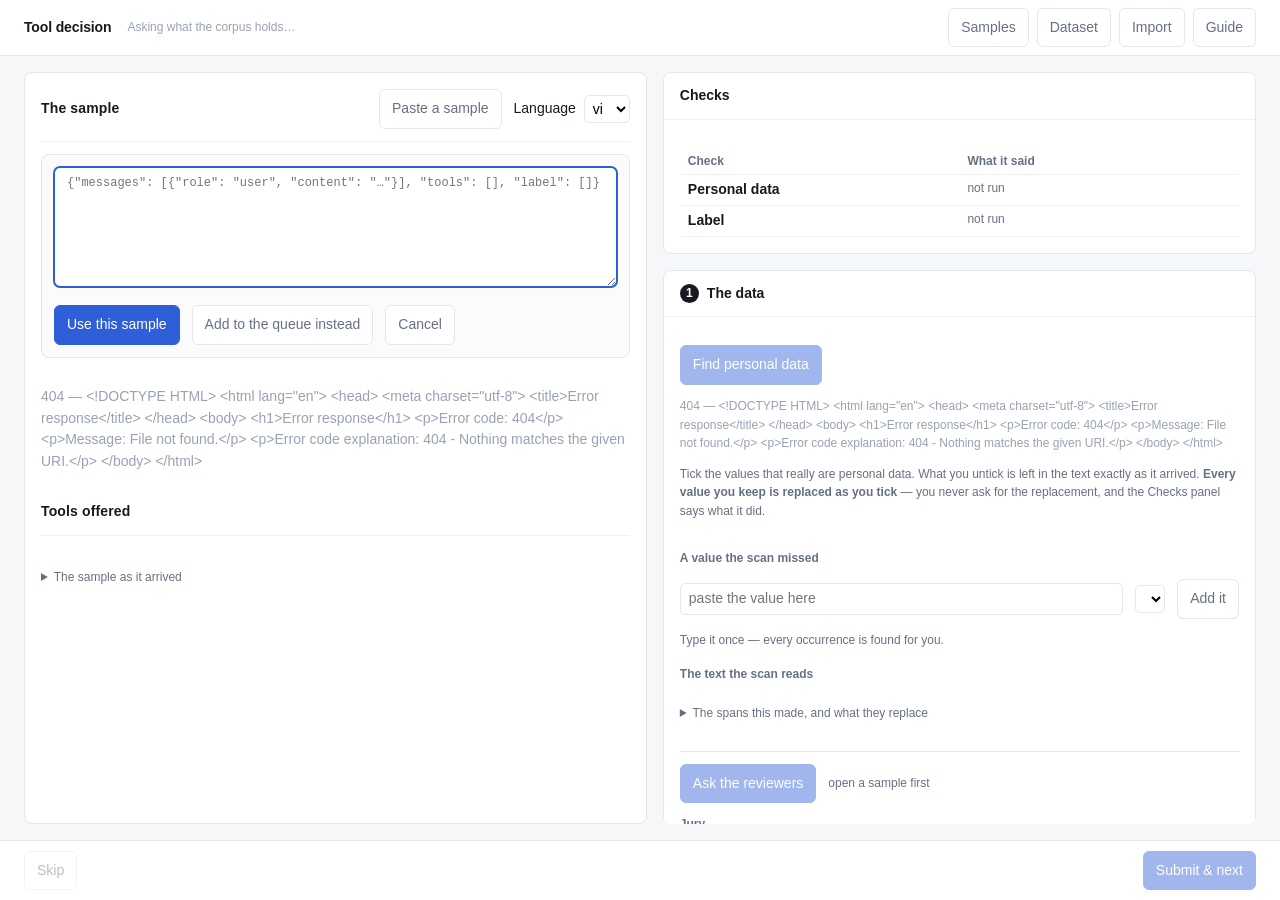
==== src/dataforce/ui/index.html @ 8eaa5ef0 "feat(ui): the record is confirmed as a table, not as a payload What will be written was a `<pre>` of" ====
<!doctype html>
<meta charset="utf-8">
<meta name="viewport" content="width=device-width, initial-scale=1, viewport-fit=cover">
<title>Tool decision · labelling</title>
<link rel="stylesheet" href="style.css">

<!-- The screen is three fixed things and two scrolling ones: the strip and the action bar never
     move, and the two panes scroll on their own. Whatever the sample's length, submit is in the
     same place — a reviewer doing this four hundred times reaches for it without looking. -->
<header class="top">
  <div class="brand">Tool decision</div>
  <!-- Which database a record lands in. Read-only, and never the DSN: a connection string carries
       a password, and this answers *am I writing where I think I am* without one. -->
  <span class="store" id="store"></span>
  <div class="strip" id="strip"></div>
  <div class="topacts">
    <button id="open-list" class="quiet">Samples</button>
    <button id="open-dataset" class="quiet">Dataset</button>
    <button id="open-import" class="quiet">Import</button>
    <button id="open-guide" class="quiet">Guide</button>
  </div>
</header>

<main class="work">

  <!-- The left pane is never replaced. Every decision on the right is a judgement about what is
       in it, and a page that hides the conversation while asking whether its label is right is
       asking the reviewer to answer from memory. -->
  <section class="pane" id="pane-sample">
    <div class="panehead">
      <h2>The sample</h2>
      <span class="name" id="sample-name"></span>
      <button id="paste-open" class="quiet">Paste a sample</button>
      <label class="inline">Language
        <select id="language"><option value="vi">vi</option><option value="en">en</option></select>
      </label>
    </div>

    <!-- In this pane and not behind a button somewhere else: this is the thing called *the
         sample*, so it is where a person looks to put one in. Opens by itself when the queue has
         nothing waiting, because an empty screen that only says so is a dead end. -->
    <div class="pasting" id="pasting" hidden>
      <textarea id="paste-text" spellcheck="false"
        placeholder='{"messages": [{"role": "user", "content": "…"}], "tools": [], "label": []}'></textarea>
      <div class="runline">
        <button id="paste-now" class="accent">Use this sample</button>
        <button id="paste-queue" class="quiet">Add to the queue instead</button>
        <button id="paste-cancel" class="quiet">Cancel</button>
      </div>
      <p class="note" id="paste-note"></p>
    </div>

    <div class="turns" id="turns"></div>
    <div class="panehead sticky">
      <h2>Tools offered</h2>
      <span class="count" id="tool-count"></span>
    </div>
    <div class="catalog" id="catalog"></div>
    <details class="raw">
      <summary>The sample as it arrived</summary>
      <pre id="raw-sample"></pre>
    </details>
  </section>

  <section class="pane" id="pane-review">

    <article class="panel" id="panel-checks">
      <div class="panelhead">
        <h2>Checks</h2>
      </div>
      <div class="panelbody">
        <div class="tablewrap"><table class="checks"><thead><tr>
          <th>Check</th><th>What it said</th>
        </tr></thead><tbody>
          <tr>
            <th scope="row">Personal data</th>
            <td class="verdict" id="said-2">not run</td>
          </tr>
          <tr>
            <th scope="row">Label</th>
            <td class="verdict" id="said-6">not run</td>
          </tr>
        </tbody></table></div>
      </div>
    </article>

    <article class="panel" id="panel-data">
      <div class="panelhead">
        <h2><span class="step">1</span> The data</h2>
        <span class="verdict" id="data-verdict"></span>
      </div>
      <div class="panelbody">
        <div class="runline">
          <button id="run-detect" class="accent">Find personal data</button>
          <div class="tickbox" id="verifier-ticks"></div>
        </div>
        <p class="note">Tick the values that really are personal data. What you untick is left in
          the text exactly as it arrived. <b>Every value you keep is replaced as you tick</b> — you
          never ask for the replacement, and the Checks panel says what it did.</p>
        <div class="tablewrap"><table id="keep-table"><thead><tr>
          <th>Keep</th><th>What it is</th><th>The value</th><th>Occurs</th>
        </tr></thead><tbody></tbody></table></div>
        <div class="fieldname">A value the scan missed</div>
        <div class="runline">
          <input id="value-new" placeholder="paste the value here" spellcheck="false">
          <select id="value-class"></select>
          <button id="value-add" class="quiet">Add it</button>
          <span class="note" id="value-note">Type it once — every occurrence is found for you.</span>
        </div>

        <!-- The one thing on this panel that is not a control, and the only text a reviewer is
             asked to read: the sample as one string, with its own line breaks. The routes'
             answers are JSON *about* a conversation, and a person checking a conversation should
             be reading the conversation. What the scan keyed and how it decided is its business.

             **One text, and the line above says what it is**: the replaced copy, from the moment
             there is one. The unreplaced text is never drawn here — a model call spent on a text
             nobody was shown is the thing this card exists to prevent, and the sample as it
             arrived is the left pane's job. -->
        <div>
          <div class="fieldname" id="text-which">The text the scan reads</div>
          <pre class="reviewtext" id="review-text"></pre>
        </div>
        <details class="raw" id="scan-raw">
          <summary>The spans this made, and what they replace</summary>
          <div class="tablewrap"><table><thead><tr>
            <th>id</th><th>class</th><th>stands in for</th><th>the value</th>
          </tr></thead><tbody></tbody></table></div>
        </details>
        <p class="refusal" id="data-refusal" hidden></p>

        <div class="askline">
          <div class="runline">
            <button id="run-review" class="accent" disabled>Ask the reviewers</button>
            <span class="note" id="run-note"></span>
          </div>
          <div class="fieldname tight">Jury</div>
          <div class="tickbox" id="jury-ticks"></div>
          <div class="fieldname">Finetuned</div>
          <div class="tickbox" id="sft-ticks"></div>
        </div>
      </div>
    </article>

    <article class="panel" id="panel-label">
      <div class="panelhead">
        <h2><span class="step">2</span> The label</h2>
        <span class="verdict" id="label-verdict"></span>
      </div>
      <div class="panelbody">
        <div class="fieldname tight">What the reviewers propose
          <span class="note" id="proposed-note"></span>
        </div>
        <div id="proposed-call"></div>

        <div class="fieldname">What arrived
          <span class="note" id="arrived-note"></span>
        </div>
        <div id="arrived-call"></div>

        <!-- Above the acts, because it is about the thing they are asked of. The same rule the
             store writes `schema_valid` from, asked here rather than read off a row afterwards: a
             label naming a tool without calling it used to be found days later by somebody reading
             the corpus, and the reviewer who ticked *correct* on it was never told. It warns and
             never blocks — what a label ought to be is theirs to say. -->
        <div class="faults" id="label-fault" hidden></div>

        <!-- Three acts, and none is ticked to begin with: which label ships is a thing a person
             says, not a thing a page assumes while they are still reading it. -->
        <div class="choice">
          <label class="inline"><input type="radio" name="verdict" id="v-take"> Take the reviewers' answer</label>
          <label class="inline"><input type="radio" name="verdict" id="v-keep"> Keep what arrived</label>
          <label class="inline"><input type="radio" name="verdict" id="v-write"> Write it myself</label>
        </div>
        <p class="note">The label is part of the text <b>the data</b> above shows, so saying which
          one ships makes that copy again — the label redacted along with the turns, in the same
          placeholders.</p>

        <!-- **The label, and nothing else.** The turns are what a customer said and the catalog
             is what the assistant was offered; a page that let a reviewer retype either is a page
             that can quietly make the sample agree with the label. What they are here to decide
             is which calls that conversation should have produced. Redaction still rewrites the
             turns and the catalog — that is a value coming out, not a reviewer rewriting one.

             **A form and not a text area.** The tool is picked from the tools this sample offers
             and each argument is a field the catalog names and describes, so a reviewer who does
             not write software can write a call and the one who does need not retype one the
             panel already spelled out. *This turn needs no tool at all* is a box, because no call
             is an answer and an answer is a thing you give rather than a box you empty. -->
        <div id="call-form" hidden>
          <div class="callforms"></div>
          <div class="runline">
            <button id="call-add" class="quiet">Another call</button>
            <label class="inline"><input type="checkbox" id="call-none"> This turn needs no tool at all</label>
          </div>
        </div>

        <details class="raw">
          <summary>What each reviewer said</summary>
          <div class="tablewrap"><table id="jury-said"><thead><tr>
            <th>Reviewer</th><th>What it answered</th><th>Why</th>
          </tr></thead><tbody></tbody></table></div>
          <pre id="out-6"></pre>
        </details>

        <div class="facetwrap">
          <div class="fieldname">What kind of sample is this?</div>

          <!-- `domain` on its own, because the thing that adds one belongs next to the list it
               adds to. A domain added here is offered from that moment, and it is still offered
               after a reload once one sample carries it — the page reads the values back off the
               corpus. Nothing here removes one. -->
          <div class="ticks">
            <div class="fieldname">domain</div>
            <div class="tickbox" id="domain-ticks"></div>
            <div class="runline">
              <input id="domain-new" placeholder="another domain, e.g. insurance_sales" spellcheck="false">
              <button id="domain-add" class="quiet">Add domain</button>
              <span class="note" id="domain-note"></span>
            </div>
            <div class="note" id="domain-said"></div>
          </div>

          <div class="ticks" id="facet-ticks"></div>
        </div>
        <p class="refusal" id="label-refusal" hidden></p>
      </div>
    </article>

    <!-- What will be written, read back in the words the catalog and the facets use. It is
         remade whenever anything above it changes and it is on the screen **before** the post — a
         box that only fills in at the moment of posting never shows the one thing its name
         promises. Read and confirmed, never typed: every value on it came from the two cards
         above. The JSON stays under it for whoever wants it, and is never the first thing. -->
    <div class="written">
      <div class="fieldname tight">What will be written</div>
      <div class="tablewrap"><table id="record-table"><tbody></tbody></table></div>
      <details class="raw last">
        <summary>The raw record</summary>
        <pre id="record"></pre>
      </details>
    </div>

  </section>
</main>

<footer class="actions">
  <button id="skip" class="quiet">Skip</button>
  <span class="note" id="submit-note"></span>
  <button id="submit" class="accent">Submit &amp; next</button>
</footer>

<!-- Both sheets open over the screen and close back to the same sample: a reviewer who needs the
     guide needs it in the middle of a sample and not before the first one. -->
<div class="sheet" id="sheet-guide" hidden>
  <div class="sheetbox">
    <div class="sheethead"><h2>How to label</h2><button class="close" data-close="sheet-guide">Close</button></div>
    <div class="sheetbody">
      <div class="guide">
        <h3>What a sample is</h3>
        <p>One conversation, and the catalog of tools the assistant was allowed to call in it. The
          label is the calls it should have made at the last turn — nothing earlier, nothing the
          catalog does not offer.</p>

        <h3>What makes a label right</h3>
        <p>Every call the turn needs, with the arguments the conversation actually supports. An
          argument nobody stated is a wrong call, not a good guess.</p>
        <p><b>No call is an answer.</b> A turn that needs no tool is labelled with an empty list,
          and that is a finished sample — not a row somebody skipped.</p>

        <h3>What you tick, and when</h3>
        <p>On <b>the data</b>: which of the values found really are personal data. A value you
          untick stays in the text as it arrived, and one the scan missed you can type in yourself
          — every place it occurs is found for you. You never ask for the replacement: every value
          still ticked is replaced as you tick, and the Checks panel says how many.</p>
        <p>On <b>the label</b>: whether it ships as it is, and what kind of sample it is. The facets
          are the only thing here nothing can compute, and nothing can fill one in later — a sample
          stored without one is stored without it for good.</p>
        <div id="guide-facets"></div>

        <h3>What gets a sample refused</h3>
        <p>Three things, and only three: nobody ran the personal-data scan; a value the redaction
          confirmed is still in what ships; a facet above that nobody ticked. Each names itself on
          the panel it belongs to, nothing is written, and you stay on the sample.</p>
      </div>
      <div class="stats" id="stats"></div>
    </div>
  </div>
</div>

<div class="sheet" id="sheet-import" hidden>
  <div class="sheetbox">
    <div class="sheethead"><h2>Import raw data</h2><button class="close" data-close="sheet-import">Close</button></div>
    <div class="sheetbody">

      <p class="note">One JSON object per line — a <code>.jsonl</code> file. Every line becomes a
        sample waiting to be labelled. Importing the same file twice imports nothing the second
        time, so a failed import is safe to run again.</p>
      <label class="drop" id="drop">
        <input type="file" id="file" accept=".jsonl,.json,.ndjson,.txt">
        <span class="note" id="drop-said">Drop a file here, or choose one</span>
      </label>
      <div class="runline">
        <button id="import-run" class="accent" disabled>Import</button>
        <span class="note" id="import-note"></span>
      </div>
      <div id="import-said"></div>
      <p class="note">One sample from somewhere else does not need a file: paste it straight into
        <b>the sample</b> pane. That way needs no database at all.</p>

    </div>
  </div>
</div>

<!-- What is already stored, read back. **The redacted table and not the record table**: the
     record keeps what arrived so a review can be audited, and a corpus browser that served it
     would put a person's number on the screen of anyone who opens the page.

     `valid` is the column worth scanning. A label that names a tool the catalog does not offer,
     or leaves out an argument the tool requires, reads `no` — and `no` beside `calls 0` is a
     label that named a tool without calling it. -->
<div class="sheet" id="sheet-dataset" hidden>
  <div class="sheetbox">
    <div class="sheethead"><h2>Dataset</h2>
      <span class="note" id="dataset-note"></span>
      <button class="close" data-close="sheet-dataset">Close</button>
    </div>
    <div class="sheetbody">
      <div class="runline">
        <label class="inline"><input type="checkbox" id="dataset-bad"> Only rows nothing could validate</label>
        <button id="dataset-more" class="quiet">Show more</button>
      </div>
      <div class="tablewrap"><table class="rows" id="dataset-rows"><thead><tr>
        <th>Sample</th><th>Domain</th><th>Arguable</th><th>Turns</th>
        <th>Calls</th><th>Offered</th><th>Redacted</th><th>Valid</th>
      </tr></thead><tbody></tbody></table></div>
      <div id="dataset-one"></div>
    </div>
  </div>
</div>

<!-- The list a reviewer picks from. Click a row to open it; tick rows to walk just those. -->
<div class="sheet" id="sheet-list" hidden>
  <div class="sheetbox">
    <div class="sheethead"><h2>Samples</h2>
      <span class="note" id="list-note"></span>
      <button class="close" data-close="sheet-list">Close</button>
    </div>
    <div class="sheetbody">
      <div class="runline">
        <button id="list-walk" class="accent" disabled>Label the selected</button>
        <button id="list-none" class="quiet" disabled>Clear selection</button>
      </div>
      <div class="rows" id="list-rows"></div>
    </div>
  </div>
</div>

<script type="module" src="app.js"></script>
---- src/dataforce/ui/style.css ----
/* The visual language: system sans, sentence case, one accent, soft grey panel borders, and more
   air than a form needs. A labeller is in here for hours, so nothing shouts and nothing is
   rendered in a colour that has to be decoded — a state is a word first and a colour second.

   Four bands, in this order: tokens, primitives, components, screens. A component defined twice
   shows up as two rules in the same band. */

/* ============================================================================= band 1 · tokens */

:root {
  --bg: #f6f7f9;
  --panel: #ffffff;
  --line: #e3e6eb;
  --line-soft: #eef0f4;
  --ink: #16191f;
  --dim: #667085;
  --faint: #98a2b3;
  --accent: #2f5fd8;
  --accent-soft: #eef2fd;
  --ok: #067647;
  --ok-soft: #ecfdf3;
  --warn: #b42318;
  --warn-soft: #fef3f2;

  --space-1: 4px;
  --space-2: 8px;
  --space-3: 12px;
  --space-4: 16px;
  --space-5: 24px;
  --space-6: 32px;

  --text-1: 12px;
  --text-2: 14px;
  --text-3: 16px;

  --radius: 8px;
  --top: 56px;
  --bottom: 60px;
  color-scheme: light;
}

/* ========================================================================= band 2 · primitives */

* { box-sizing: border-box; }

html, body {
  margin: 0;
  height: 100%;
  background: var(--bg);
  color: var(--ink);
  font: var(--text-2)/1.55 -apple-system, BlinkMacSystemFont, "Segoe UI", Roboto, "Helvetica Neue",
        Arial, "Noto Sans", sans-serif;
}

code, pre, textarea {
  font-family: ui-monospace, SFMono-Regular, Menlo, Consolas, "Liberation Mono", monospace;
}

button {
  font: inherit;
  border-radius: 6px;
  border: 1px solid var(--line);
  background: var(--panel);
  color: var(--ink);
  padding: var(--space-2) var(--space-3);
  cursor: pointer;
}
button:hover:not(:disabled) { border-color: var(--faint); background: #fbfbfc; }
button:disabled { opacity: .45; cursor: default; }
button:focus-visible { outline: 2px solid var(--accent); outline-offset: 1px; }
table { border-collapse: collapse; width: 100%; font-size: var(--text-2); }
th, td {
  text-align: left;
  padding: var(--space-1) var(--space-2);
  border-bottom: 1px solid var(--line-soft);
  vertical-align: top;
}
th { font-size: var(--text-1); font-weight: 600; color: var(--dim); white-space: nowrap; }
tbody:empty { display: none; }
table:has(tbody:empty) { display: none; }

input[type=text], input:not([type]) {
  font: inherit;
  width: 100%;
  min-width: 70px;
  color: var(--ink);
  border: 1px solid var(--line);
  border-radius: 5px;
  padding: var(--space-1) var(--space-2);
  background: var(--panel);
}

select {
  font: inherit;
  border: 1px solid var(--line);
  border-radius: 5px;
  padding: var(--space-1);
  background: var(--panel);
}

textarea {
  width: 100%;
  min-height: 84px;
  font-size: var(--text-1);
  border: 1px solid var(--line);
  border-radius: 6px;
  padding: var(--space-2) var(--space-3);
  resize: vertical;
  background: #fcfcfd;
}
input:focus-visible, textarea:focus-visible, select:focus-visible { outline: 2px solid var(--accent); outline-offset: -1px; }

pre {
  margin: 0 0 var(--space-2);
  padding: var(--space-3);
  background: #fbfbfc;
  border: 1px solid var(--line-soft);
  border-radius: 6px;
  font-size: var(--text-1);
  max-height: 340px;
  overflow: auto;
  white-space: pre-wrap;
  overflow-wrap: anywhere;
}
pre:empty { display: none; }
pre.bad { border-color: #fecdca; background: var(--warn-soft); color: var(--warn); }
pre.ok { border-color: #abefc6; background: var(--ok-soft); }

/* ========================================================================= band 3 · components */

/* the card */

.panel {
  background: var(--panel);
  border: 1px solid var(--line);
  border-radius: var(--radius);
  margin-bottom: var(--space-4);
}
.panelhead {
  display: flex;
  align-items: center;
  gap: var(--space-3);
  padding: var(--space-3) var(--space-4);
  border-bottom: 1px solid var(--line-soft);
}
.panelhead h2 {
  font-size: var(--text-2);
  font-weight: 600;
  margin: 0;
  display: flex;
  align-items: center;
  gap: var(--space-2);
}
.panelhead .step {
  display: inline-grid;
  place-items: center;
  width: 19px; height: 19px;
  border-radius: 50%;
  background: var(--ink);
  color: var(--panel);
  font-size: var(--text-1);
}
.panelbody { padding: var(--space-4); }

/* the question head */

.panehead {
  display: flex;
  align-items: baseline;
  gap: var(--space-3);
  flex-wrap: wrap;
  padding: var(--space-4) 0 var(--space-3);
  border-bottom: 1px solid var(--line-soft);
  margin-bottom: var(--space-3);
}
.panehead.sticky { position: sticky; top: 0; background: var(--panel); z-index: 1; }
.panehead h2 { font-size: var(--text-2); font-weight: 600; margin: 0; letter-spacing: .01em; }
.panehead .name { font-size: var(--text-1); color: var(--faint); }
.panehead .count { font-size: var(--text-1); color: var(--dim); }
.panehead .inline { margin-left: auto; }

/* the state word */

.verdict { margin-left: auto; font-size: var(--text-1); color: var(--dim); }
.verdict.ok { color: var(--ok); }
.verdict.bad { color: var(--warn); }
.verdict.busy { color: var(--accent); }

/* the act row */

.runline {
  display: flex;
  align-items: center;
  gap: var(--space-3);
  flex-wrap: wrap;
  margin: var(--space-3) 0;
}
button.accent { background: var(--accent); border-color: var(--accent); color: #fff; }
button.accent:hover:not(:disabled) { background: #2850bd; border-color: #2850bd; }
button.quiet { color: var(--dim); }

/* the note */

.note { font-size: var(--text-1); color: var(--dim); overflow-wrap: anywhere; }
p.note { margin: 0 0 var(--space-3); }

/* a region with nothing in it. The skeleton that says a region is about to fill is `T17`'s. */

.empty { color: var(--faint); padding: var(--space-3) 0; }

/* a form field -- the name over a control. The control is the bare element in primitives. */

.fieldname { font-size: var(--text-1); font-weight: 600; color: var(--dim); margin: var(--space-4) 0 var(--space-2); }
.fieldname.tight { margin-top: 0; }
/* a field's name and what it is worth knowing about it, on one line and not as one sentence */
.fieldname .note { margin-left: var(--space-3); font-weight: 400; color: var(--faint); }

/* the refusal, and a label that will not call. The same warm red, because it is the same kind of
   news: something on this screen will not do what it says. The faults are a list and not a
   sentence -- a label makes more than one call, and which one is broken is the first thing
   somebody fixing it needs. */

.refusal, .faults {
  margin: var(--space-3) 0 0;
  padding: var(--space-3);
  border: 1px solid #fecdca;
  border-left: 3px solid var(--warn);
  border-radius: 6px;
  background: var(--warn-soft);
  color: var(--warn);
  font-size: var(--text-2);
}
.faults ul { margin: var(--space-2) 0 0; padding-left: var(--space-4); }
.faults li { margin-top: var(--space-1); overflow-wrap: anywhere; }
.faults code { font-size: var(--text-1); }

/* the table */

.tablewrap { overflow-x: auto; }
tr.out { color: var(--dim); }
td.ok { color: var(--ok); }
td.bad { color: var(--warn); }
td.value { overflow-wrap: anywhere; }

/* the tick list */

.ticks { margin-top: var(--space-3); }
.tickbox { display: flex; flex-wrap: wrap; gap: var(--space-2) var(--space-4); }
.tickbox .none { color: var(--faint); font-size: var(--text-1); }

.inline {
  display: inline-flex;
  align-items: center;
  gap: var(--space-2);
  font-size: var(--text-2);
  color: var(--ink);
  white-space: nowrap;
}
.inline input { margin: 0; accent-color: var(--accent); }
.choice { display: flex; flex-direction: column; gap: var(--space-2); margin: var(--space-1) 0; }

/* the disclosure */

details.raw { margin-top: var(--space-4); }
details.raw.last { margin: 0 0 var(--space-1); }
details.raw > summary {
  cursor: pointer;
  font-size: var(--text-1);
  color: var(--dim);
  padding: var(--space-1) 0;
  list-style: revert;
}
details.raw > summary:hover { color: var(--ink); }
details.raw[open] > summary { margin-bottom: var(--space-2); }

/* the sample, drawn as itself -- by the sample pane and by a stored row opened out of the corpus */

.turns { display: flex; flex-direction: column; gap: var(--space-3); }

.turn { display: grid; grid-template-columns: 72px minmax(0, 1fr); gap: var(--space-3); }
.turn .who {
  font-size: var(--text-1);
  color: var(--dim);
  text-transform: lowercase;
  padding-top: var(--space-2);
  overflow-wrap: anywhere;
}
.turn .said {
  background: #fafbfc;
  border: 1px solid var(--line-soft);
  border-radius: var(--radius);
  padding: var(--space-2) var(--space-3);
  white-space: pre-wrap;
  overflow-wrap: anywhere;
}
.turn.assistant .said { background: var(--accent-soft); border-color: #dde5fa; }
.turn .said:empty::before { content: "(nothing said)"; color: var(--faint); }
.turn .calls { margin-top: var(--space-2); }

.catalog { display: flex; flex-direction: column; gap: var(--space-2); }
.tool {
  border: 1px solid var(--line-soft);
  border-radius: var(--radius);
  padding: var(--space-2) var(--space-3);
}
.tool b { font-weight: 600; }
.tool .args { color: var(--dim); font-size: var(--text-1); overflow-wrap: anywhere; }
.tool .note { margin-top: var(--space-1); }

.calls { margin-bottom: var(--space-3); }
.call {
  border: 1px solid var(--line-soft);
  border-left: 3px solid var(--accent);
  border-radius: 6px;
  padding: var(--space-2) var(--space-3);
  margin-bottom: var(--space-2);
  font-size: var(--text-2);
  overflow-wrap: anywhere;
}
.call b { font-weight: 600; }
.call .args { color: var(--dim); font-size: var(--text-1); }
.nocall { color: var(--dim); font-style: italic; }

/* which database is attached */

.store {
  font-size: var(--text-1);
  color: var(--dim);
  white-space: nowrap;
  padding: var(--space-1) var(--space-2);
  border: 1px solid var(--line);
  border-radius: 999px;
  max-width: 30ch;
  overflow: hidden;
  text-overflow: ellipsis;
}
.store::before {
  content: "\25cf";
  color: var(--ok);
  margin-right: var(--space-1);
}
.store.none { color: var(--warn); border-color: #fecdca; background: var(--warn-soft); }
.store.none::before { color: var(--warn); }
.store:empty { display: none; }

/* ============================================================================ band 4 · screens */

/* the strip and the action bar */

.top, .actions {
  position: fixed;
  left: 0;
  right: 0;
  z-index: 3;
  display: flex;
  align-items: center;
  gap: var(--space-4);
  background: var(--panel);
  padding: 0 var(--space-5);
}
.top {
  top: 0;
  height: calc(var(--top) + env(safe-area-inset-top, 0px));
  padding-top: env(safe-area-inset-top, 0px);
  border-bottom: 1px solid var(--line);
}
.actions {
  bottom: 0;
  height: calc(var(--bottom) + env(safe-area-inset-bottom, 0px));
  padding-bottom: env(safe-area-inset-bottom, 0px);
  border-top: 1px solid var(--line);
}
.actions #submit { margin-left: auto; }
.actions #submit-note { margin-left: auto; }
.actions #submit-note + #submit { margin-left: 0; }

.brand { font-weight: 600; letter-spacing: -.01em; white-space: nowrap; }
.topacts { margin-left: auto; display: flex; gap: var(--space-2); }

.strip {
  display: flex;
  gap: var(--space-4);
  flex-wrap: wrap;
  color: var(--dim);
  font-size: var(--text-1);
  min-width: 0;
}
.strip b { color: var(--ink); font-weight: 600; }
.strip.none { color: var(--warn); }
.strip:empty::before { content: "Asking what the corpus holds…"; color: var(--faint); }

/* the two panes */

.work {
  display: grid;
  grid-template-columns: minmax(0, 1.05fr) minmax(0, 1fr);
  gap: var(--space-4);
  padding: var(--space-4) var(--space-5);
  padding-top: calc(var(--top) + env(safe-area-inset-top, 0px) + var(--space-4));
  padding-bottom: calc(var(--bottom) + env(safe-area-inset-bottom, 0px) + var(--space-4));
  height: 100%;
}

.pane {
  min-width: 0;
  overflow-y: auto;
  overscroll-behavior: contain;
  background: var(--panel);
  border: 1px solid var(--line);
  border-radius: var(--radius);
  padding: 0 var(--space-4) var(--space-4);
}
#pane-review { background: transparent; border: 0; padding: 0; }

/* the checks. Two columns: which check, and the word it came back with. The button that spends one
   and the picker it spends sit on the card that check fills, not here. */

.checks { margin-top: var(--space-3); table-layout: fixed; }
.checks th[scope=row] {
  font-size: var(--text-2);
  font-weight: 600;
  color: var(--ink);
  white-space: normal;
  width: 40%;
}
.checks thead th { width: auto; }
.checks td { vertical-align: top; }
.checks .verdict { width: 60%; overflow-wrap: anywhere; }

/* the act at the foot of a card: what it unlocks is the card below it, so it is ruled off rather
   than run in with the work above */

.askline { margin-top: var(--space-5); padding-top: var(--space-3); border-top: 1px solid var(--line); }
.askline .runline { margin-top: 0; }

/* a tool call, drawn as what it is: the tool named once, then one row per argument. Never JSON --
   a reviewer confirming a call should not have to read a payload to find the value in it. */

.calltable { margin: 0 0 var(--space-2); width: 100%; table-layout: fixed; }
.calltable thead th { font-size: var(--text-2); color: var(--ink); text-align: left; }
.calltable th[scope=row] {
  width: 34%;
  font-weight: 400;
  color: var(--dim);
  white-space: normal;
  overflow-wrap: anywhere;
}
.calltable td { overflow-wrap: anywhere; }

/* the label, written on a form built out of the sample's own catalog. One block per call, keyed
   the same way a call is drawn above it -- the accent rule down the left, so the thing being
   written and the thing being compared to read as the same kind of object. */

.callforms { margin-top: var(--space-2); }
.callform {
  border: 1px solid var(--line-soft);
  border-left: 3px solid var(--accent);
  border-radius: 6px;
  padding: var(--space-2) var(--space-3) var(--space-3);
  margin-bottom: var(--space-3);
}
.callform .runline { margin: 0; }
.callform select { flex: 1 1 200px; min-width: 0; }
.callform .fieldname { margin-top: var(--space-3); }
.callform .note { margin-top: var(--space-1); }
.needed { margin-left: var(--space-2); font-weight: 400; color: var(--accent); }

/* card 2 -- the facets, and the box that adds a domain beside the list it adds to */

.facetwrap { margin-top: var(--space-4); padding-top: var(--space-1); border-top: 1px solid var(--line-soft); }
.facetwrap .runline { margin: var(--space-2) 0 0; }
#domain-new, #value-new { flex: 1 1 200px; min-width: 0; }

/* what will be written, read back before it is. **Not a card**: the two cards are the two
   questions a reviewer answers, and this is those answers read back — so it carries no numbered
   head and no question. */

.written {
  background: var(--panel);
  border: 1px solid var(--line);
  border-radius: var(--radius);
  padding: var(--space-3) var(--space-4) var(--space-2);
  margin-bottom: var(--space-4);
}
#record-table { table-layout: fixed; }
#record-table th[scope=row] {
  width: 34%;
  font-size: var(--text-2);
  font-weight: 400;
  color: var(--dim);
  white-space: normal;
  overflow-wrap: anywhere;
}
#record-table td { overflow-wrap: anywhere; }
#record-table td.ok { color: var(--ok); }
#record-table td.bad { color: var(--warn); font-weight: 600; }

/* the conversation the reviewers are handed. The one text on this page meant to be *read* rather
   than inspected: every other `pre` holds a route's JSON, which is a thing you scan for a key, so
   this one is set in the page's own face at the size the rest of the prose is, and it keeps the
   line breaks the service wrote into it rather than showing them as `\n`. Taller, because a
   reviewer reads to the end of it. */

.reviewtext {
  font-family: inherit;
  font-size: var(--text-2);
  line-height: 1.55;
  color: var(--ink);
  background: #fff;
  max-height: 420px;
}

/* pasting into the sample pane */

.pasting {
  border: 1px solid var(--line);
  border-radius: var(--radius);
  padding: var(--space-3);
  margin-bottom: var(--space-4);
  background: #fbfbfc;
}
.pasting[hidden] { display: none !important; }
.pasting textarea { min-height: 120px; background: var(--panel); }
.pasting .runline { margin: var(--space-3) 0 0; }
.pasting .note { margin: var(--space-2) 0 0; }
.pasting .note:empty { display: none; }

.panehead #paste-open { margin-left: auto; }
.panehead #paste-open + .inline { margin-left: 0; }

/* the four sheets */

.sheet {
  position: fixed;
  inset: 0;
  z-index: 5;
  background: rgba(16, 19, 25, .38);
  display: grid;
  place-items: start center;
  padding: var(--space-5) var(--space-4);
  overflow-y: auto;
}
.sheet[hidden] { display: none !important; }
.sheetbox {
  width: min(760px, 100%);
  background: var(--panel);
  border-radius: 10px;
  box-shadow: 0 12px 40px rgba(16, 19, 25, .18);
}
.sheethead {
  display: flex;
  align-items: center;
  padding: var(--space-4) var(--space-5);
  border-bottom: 1px solid var(--line-soft);
}
.sheethead h2 { margin: 0; font-size: var(--text-3); font-weight: 600; }
.sheethead .close { margin-left: auto; }
.sheetbody { padding: var(--space-4) var(--space-5) var(--space-5); }

.guide h3 { font-size: var(--text-2); font-weight: 600; margin: var(--space-5) 0 var(--space-2); }
.guide h3:first-child { margin-top: 0; }
.guide p { margin: 0 0 var(--space-2); color: #3a4150; }

.facet { padding: var(--space-2) 0; border-top: 1px solid var(--line-soft); }
.facet b { font-weight: 600; }
.facet .pick { color: var(--accent); font-size: var(--text-1); margin-left: var(--space-2); }
.facet .values { display: block; color: var(--dim); font-size: var(--text-1); margin-top: var(--space-1); }
.facet .note { margin-top: var(--space-1); }

.drop {
  display: grid;
  place-items: center;
  min-height: 128px;
  border: 1.5px dashed var(--line);
  border-radius: var(--radius);
  background: #fbfbfc;
  cursor: pointer;
  text-align: center;
  padding: var(--space-4);
}
.drop:hover, .drop.over { border-color: var(--accent); background: var(--accent-soft); }
.drop input { display: none; }

/* a stored row opened out of the corpus. The conversation is drawn by the same code the sample
   pane uses, so it takes the same styles; this only gives it a box and a ceiling, because a sheet
   that grows with the sample scrolls the table off the top. */

.storedone { margin-top: var(--space-4); border-top: 1px solid var(--line-soft); padding-top: var(--space-3); }
.storedone .turns { max-height: 320px; overflow: auto; }
#dataset-rows td { vertical-align: top; }
#dataset-rows td.bad { font-weight: 600; }
#dataset-rows tr.dropped { background: var(--warn-soft); }
#dataset-rows .open {
  background: none;
  border: 0;
  padding: 0;
  text-align: left;
  cursor: pointer;
  color: var(--ink);
  font: inherit;
}
#dataset-rows .open:hover { text-decoration: underline; }

/* the sample list */

.rows { display: flex; flex-direction: column; border-top: 1px solid var(--line-soft); }
.rows .row {
  display: flex;
  align-items: stretch;
  gap: var(--space-1);
  border-bottom: 1px solid var(--line-soft);
}
.rows .row:hover { background: #fafbfc; }
.rows .row.here { background: var(--accent-soft); }
.rows .tick { display: grid; place-items: center; padding: 0 var(--space-1) 0 var(--space-2); cursor: pointer; }
.rows .tick input { margin: 0; accent-color: var(--accent); }
.rows .open {
  flex: 1 1 auto;
  min-width: 0;
  display: flex;
  align-items: baseline;
  gap: var(--space-3);
  border: 0;
  background: none;
  border-radius: 0;
  text-align: left;
  padding: var(--space-2) var(--space-3);
}
.rows .open:hover { background: none; border: 0; }
.rows .at {
  flex: 0 0 auto;
  min-width: 2.5ch;
  text-align: right;
  color: var(--faint);
  font-size: var(--text-1);
  font-variant-numeric: tabular-nums;
}
.rows .said {
  flex: 1 1 auto;
  min-width: 0;
  overflow: hidden;
  text-overflow: ellipsis;
  white-space: nowrap;
}
.rows .was { flex: 0 0 auto; font-size: var(--text-1); color: var(--dim); }
.rows .row.done .said { color: var(--dim); }
.rows .row.done .was { color: var(--ok); }
.rows .row.skipped .said { color: var(--faint); }

/* the statistics */

.stats { margin-top: var(--space-5); padding-top: var(--space-4); border-top: 1px solid var(--line); }
.figs { display: flex; flex-wrap: wrap; gap: var(--space-3) var(--space-5); margin-bottom: var(--space-2); }
.figs div { font-size: var(--text-2); color: var(--dim); }
.figs b { color: var(--ink); font-weight: 600; }

table.matrix th.axis { font-weight: 600; color: var(--ink); }
table.matrix .cell { text-align: right; font-variant-numeric: tabular-nums; }
table.matrix .cell.zero { color: var(--warn); background: var(--warn-soft); }
table.matrix .axis.gone { text-decoration: line-through; color: var(--faint); }
table.counts td:last-child { text-align: right; font-variant-numeric: tabular-nums; }

/* narrow */

@media (max-width: 900px) {
  .work {
    grid-template-columns: minmax(0, 1fr);
    height: auto;
    min-height: 100%;
  }
  .pane { overflow-y: visible; }
  .strip { gap: var(--space-3); }
}

@media (max-width: 560px) {
  .top, .actions, .work { padding-left: var(--space-3); padding-right: var(--space-3); }
  .brand { display: none; }
  .turn { grid-template-columns: minmax(0, 1fr); gap: var(--space-1); }
  .turn .who { padding-top: 0; }
  /* Three columns of tick boxes do not fit a phone. The row becomes a stack, which keeps the
     model next to the check it answers for -- the one thing the three columns are for. */
  .checks, .checks tbody, .checks tr, .checks th, .checks td { display: block; width: auto; }
  .checks thead { display: none; }
  .checks tr { padding: var(--space-2) 0; border-bottom: 1px solid var(--line-soft); }
  .checks th, .checks td { border: 0; padding: var(--space-1) 0; }
  .checks .verdict { width: auto; }
}

@media (prefers-reduced-motion: reduce) {
  * { animation: none !important; transition: none !important; }
}
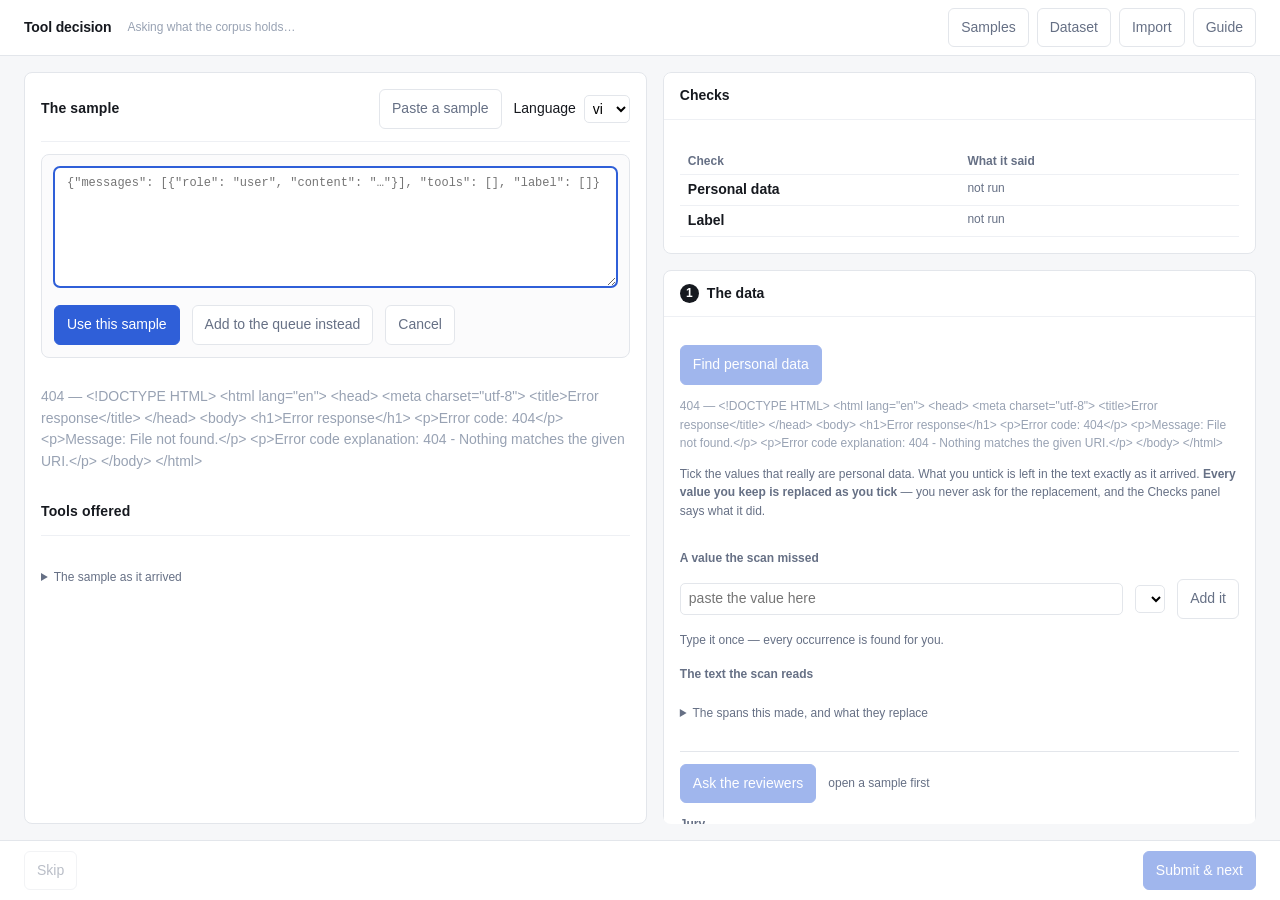
==== commit a7971357: "feat(ui): the dataset sheet says what the database holds The sheet answered `GET /records` and nothi" ====
--- a/src/dataforce/ui/index.html
+++ b/src/dataforce/ui/index.html
@@ -283,7 +283,6 @@
           confirmed is still in what ships; a facet above that nobody ticked. Each names itself on
           the panel it belongs to, nothing is written, and you stay on the sample.</p>
       </div>
-      <div class="stats" id="stats"></div>
     </div>
   </div>
 </div>
@@ -312,9 +311,13 @@
   </div>
 </div>
 
-<!-- What is already stored, read back. **The redacted table and not the record table**: the
-     record keeps what arrived so a review can be audited, and a corpus browser that served it
-     would put a person's number on the screen of anyone who opens the page.
+<!-- What the database holds, in one place: which database it is, what the whole comes to, and a
+     page of the rows. The statistics are here and not in the guide — the guide explains the work,
+     and what the corpus holds is a reading of the database this sheet is about.
+
+     **The redacted table and not the record table**: the record keeps what arrived so a review can
+     be audited, and a corpus browser that served it would put a person's number on the screen of
+     anyone who opens the page. There is no route to it and this sheet asks for none.
 
      `valid` is the column worth scanning. A label that names a tool the catalog does not offer,
      or leaves out an argument the tool requires, reads `no` — and `no` beside `calls 0` is a
@@ -326,11 +329,20 @@
       <button class="close" data-close="sheet-dataset">Close</button>
     </div>
     <div class="sheetbody">
+      <div class="fieldname tight">Where these rows are</div>
+      <div class="note" id="dataset-store"></div>
+      <p class="note">Only the redacted half of the corpus is served here — the half that keeps
+        what arrived is not readable from this page, because it holds what a customer said before
+        any value was replaced.</p>
+
+      <div class="stats" id="stats"></div>
+
+      <div class="fieldname">The rows</div>
       <div class="runline">
         <label class="inline"><input type="checkbox" id="dataset-bad"> Only rows nothing could validate</label>
         <button id="dataset-more" class="quiet">Show more</button>
       </div>
-      <div class="tablewrap"><table class="rows" id="dataset-rows"><thead><tr>
+      <div class="tablewrap"><table id="dataset-rows"><thead><tr>
         <th>Sample</th><th>Domain</th><th>Arguable</th><th>Turns</th>
         <th>Calls</th><th>Offered</th><th>Redacted</th><th>Valid</th>
       </tr></thead><tbody></tbody></table></div>
--- a/src/dataforce/ui/style.css
+++ b/src/dataforce/ui/style.css
@@ -536,6 +536,10 @@
   z-index: 5;
   background: rgba(16, 19, 25, .38);
   display: grid;
+  /* `minmax(0, 1fr)` and not the implicit track: an implicit one is sized by its content, so the
+     eight-column table of stored rows widened the track, `min(760px, 100%)` resolved against the
+     wider track, and the whole sheet scrolled sideways on a phone instead of the table doing it. */
+  grid-template-columns: minmax(0, 1fr);
   place-items: start center;
   padding: var(--space-5) var(--space-4);
   overflow-y: auto;
@@ -549,7 +553,8 @@
 }
 .sheethead {
   display: flex;
-  align-items: center;
+  align-items: baseline;
+  gap: var(--space-3);
   padding: var(--space-4) var(--space-5);
   border-bottom: 1px solid var(--line-soft);
 }
@@ -585,6 +590,7 @@
    pane uses, so it takes the same styles; this only gives it a box and a ceiling, because a sheet
    that grows with the sample scrolls the table off the top. */
 
+#dataset-store { margin-bottom: var(--space-2); }
 .storedone { margin-top: var(--space-4); border-top: 1px solid var(--line-soft); padding-top: var(--space-3); }
 .storedone .turns { max-height: 320px; overflow: auto; }
 #dataset-rows td { vertical-align: top; }
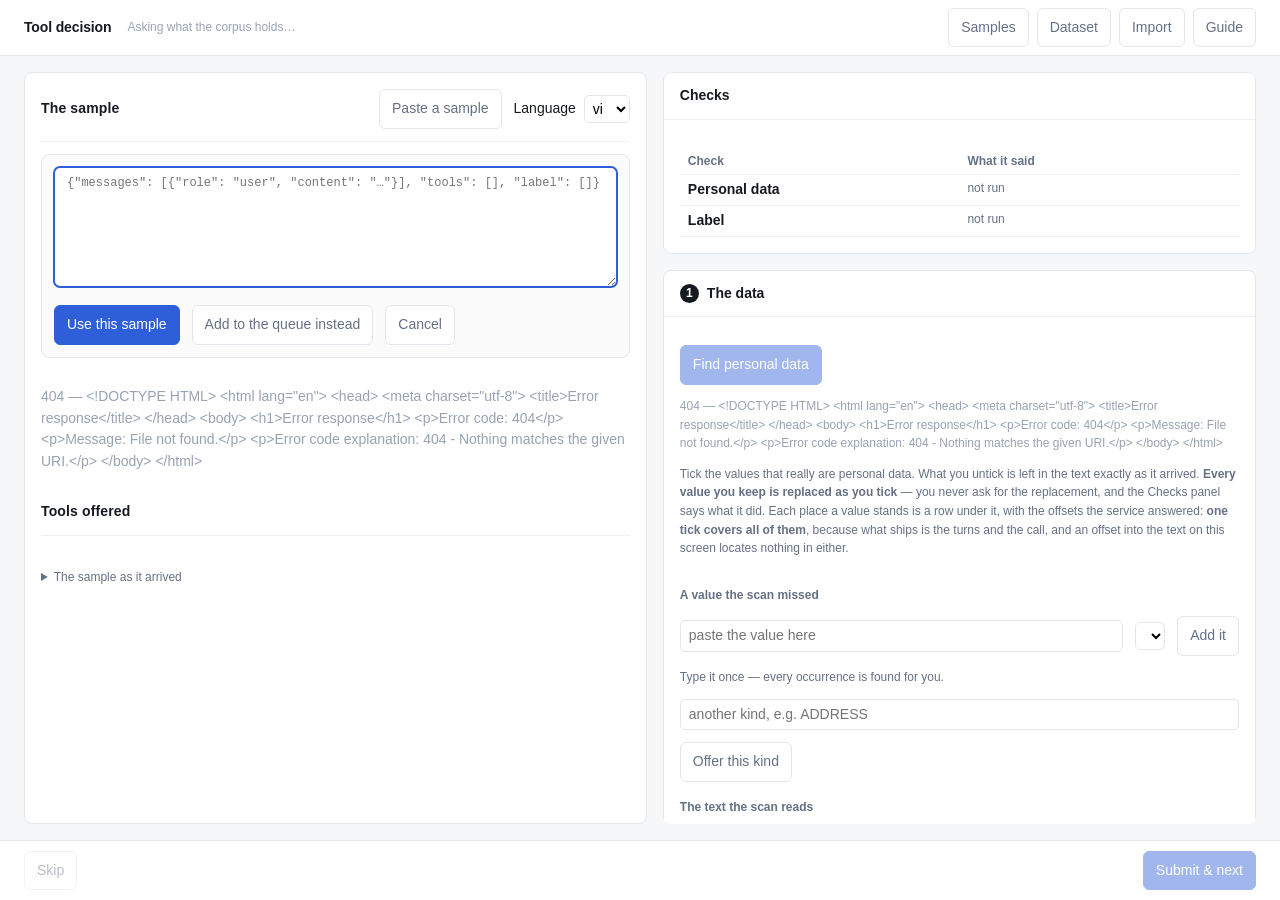
==== commit 562b3bea: "feat(pii): a span is located in the record, and one occurrence is one tick `Nam` the given name and " ====
--- a/src/dataforce/ui/index.html
+++ b/src/dataforce/ui/index.html
@@ -96,9 +96,13 @@
         </div>
         <p class="note">Tick the values that really are personal data. What you untick is left in
           the text exactly as it arrived. <b>Every value you keep is replaced as you tick</b> — you
-          never ask for the replacement, and the Checks panel says what it did.</p>
+          never ask for the replacement, and the Checks panel says what it did. Each place a value
+          stands is a row under it, with the offsets the service answered: <b>one tick covers all
+          of them</b>, because what ships is the turns and the call, and an offset into the text on
+          this screen locates nothing in either.</p>
         <div class="tablewrap"><table id="keep-table"><thead><tr>
-          <th>Keep</th><th>What it is</th><th>The value</th><th>Occurs</th>
+          <th>Keep</th><th>What it is</th><th>The value</th>
+          <th>stands in for</th><th>where</th><th>start</th><th>end</th>
         </tr></thead><tbody></tbody></table></div>
         <div class="fieldname">A value the scan missed</div>
         <div class="runline">
@@ -107,6 +111,16 @@
           <button id="value-add" class="quiet">Add it</button>
           <span class="note" id="value-note">Type it once — every occurrence is found for you.</span>
         </div>
+        <!-- The kinds the scans declare are not every kind a conversation holds. A kind they do
+             not declare is one the service orders after the declared ones and redacts as
+             `<KIND_1>` like any other, so offering it here costs nothing and not offering it
+             means an address ships filed as a name, or not filed at all. Same shape as adding a
+             domain: it is offered from the moment it is named, in both places a kind is said. -->
+        <div class="runline">
+          <input id="kind-new" placeholder="another kind, e.g. ADDRESS" spellcheck="false">
+          <button id="kind-add" class="quiet">Offer this kind</button>
+          <span class="note" id="kind-note"></span>
+        </div>
 
         <!-- The one thing on this panel that is not a control, and the only text a reviewer is
              asked to read: the sample as one string, with its own line breaks. The routes'
@@ -121,12 +135,6 @@
           <div class="fieldname" id="text-which">The text the scan reads</div>
           <pre class="reviewtext" id="review-text"></pre>
         </div>
-        <details class="raw" id="scan-raw">
-          <summary>The spans this made, and what they replace</summary>
-          <div class="tablewrap"><table><thead><tr>
-            <th>id</th><th>class</th><th>stands in for</th><th>the value</th>
-          </tr></thead><tbody></tbody></table></div>
-        </details>
         <p class="refusal" id="data-refusal" hidden></p>
 
         <div class="askline">
--- a/src/dataforce/ui/style.css
+++ b/src/dataforce/ui/style.css
@@ -306,6 +306,9 @@
 .tool b { font-weight: 600; }
 .tool .args { color: var(--dim); font-size: var(--text-1); overflow-wrap: anywhere; }
 .tool .note { margin-top: var(--space-1); }
+.paramlist { margin-top: var(--space-2); border-top: 1px solid var(--line-soft); padding-top: var(--space-1); }
+.paramname { margin-top: var(--space-1); font-size: var(--text-1); font-weight: 600; }
+.paramtype { margin-left: var(--space-2); font-weight: 400; color: var(--dim); }
 
 .calls { margin-bottom: var(--space-3); }
 .call {
@@ -464,6 +467,9 @@
 .callform .fieldname { margin-top: var(--space-3); }
 .callform .note { margin-top: var(--space-1); }
 .needed { margin-left: var(--space-2); font-weight: 400; color: var(--accent); }
+/* an argument the call carries that the catalog never declared. Drawn, because it ships either
+   way and the catalog's own check says nothing about one. */
+.offlist { margin-left: var(--space-2); font-weight: 400; color: var(--warn); }
 
 /* card 2 -- the facets, and the box that adds a domain beside the list it adds to */
 
@@ -606,6 +612,28 @@
   font: inherit;
 }
 #dataset-rows .open:hover { text-decoration: underline; }
+#dataset-rows .open.opened { font-weight: 600; color: var(--accent); }
+
+/* where a span stands. **Read, never typed** -- these are the service's answer, and the three
+   controls that let somebody edit one are gone. They are here because a value occurring three
+   times is three spans, and a reviewer cannot tell which three without them. */
+.at { text-align: right; font-variant-numeric: tabular-nums; color: var(--dim); }
+/* the value and its kind are one decision, said on every place rather than merged down the group:
+   a cell of its own height reads as rows with columns missing. Ruled off from the columns that are
+   the row's own, so the repetition reads as one decision and not as three. */
+#keep-table td { vertical-align: middle; }
+#keep-table td.value { border-right: 1px solid var(--line); }
+.field {
+  color: var(--dim);
+  font-family: ui-monospace, SFMono-Regular, Menlo, Consolas, "Liberation Mono", monospace;
+  font-size: var(--text-1);
+  /* a path is one token as far as a browser is concerned, so it pushes the two offset columns off
+     the table unless it is told it may break. It is the only cell here that can be long. */
+  word-break: break-all;
+}
+#keep-table td.value { min-width: 12ch; }
+tr.out .standsfor { text-decoration: line-through; }
+
 
 /* the sample list */
 
@@ -664,7 +692,75 @@
 table.matrix .cell { text-align: right; font-variant-numeric: tabular-nums; }
 table.matrix .cell.zero { color: var(--warn); background: var(--warn-soft); }
 table.matrix .axis.gone { text-decoration: line-through; color: var(--faint); }
-table.counts td:last-child { text-align: right; font-variant-numeric: tabular-nums; }
+
+.barchart {
+  display: grid;
+  grid-template-columns: minmax(0, 12rem) 1fr auto;
+  align-items: center;
+  gap: var(--space-1) var(--space-3);
+  margin-bottom: var(--space-3);
+}
+.barname { font-size: var(--text-2); color: var(--dim); overflow-wrap: anywhere; }
+.bartrack { height: 10px; border-radius: 6px; background: var(--line-soft); }
+.barfill { height: 100%; min-width: 2px; border-radius: 6px; background: var(--accent); }
+.barnumber {
+  min-width: 3ch;
+  text-align: right;
+  font-variant-numeric: tabular-nums;
+  color: var(--ink);
+}
+.barnumber.zero { color: var(--warn); }
+
+/* a frequency chart, drawn as one: the bars touch, because the thing being counted is one axis
+   and a gap between them draws a gap that is not in the data. The rules behind them are what makes
+   two bars comparable without reading the number off each, and the baseline under them is the axis
+   -- one border per column, joined by the columns touching. */
+.histogram {
+  display: flex;
+  align-items: flex-end;
+  gap: 0;
+  overflow-x: auto;
+  padding-top: var(--space-4);
+  padding-bottom: var(--space-1);
+  margin-bottom: var(--space-3);
+}
+.column { flex: 0 1 72px; min-width: 32px; display: flex; flex-direction: column; align-items: stretch; }
+/* the count sits on top of its own bar rather than in a row of its own, so a short bar's number is
+   beside the bar and not an inch above it. */
+.columnnumber {
+  position: absolute;
+  top: -1.4em;
+  left: 0;
+  right: 0;
+  text-align: center;
+  font-size: var(--text-1);
+  font-variant-numeric: tabular-nums;
+  color: var(--ink);
+}
+.columnnumber.zero { color: var(--warn); }
+.columntrack {
+  display: flex;
+  align-items: flex-end;
+  height: 120px;
+  background-image: repeating-linear-gradient(
+    to top, var(--line-soft) 0 1px, transparent 1px 24px);
+}
+.columnfill {
+  position: relative;
+  width: 100%;
+  min-height: 2px;
+  background: var(--accent-soft);
+  border: 1px solid var(--accent);
+  border-bottom: 0;
+}
+.columnname {
+  padding-top: var(--space-1);
+  border-top: 1px solid var(--ink);
+  text-align: center;
+  font-size: var(--text-1);
+  color: var(--dim);
+  overflow-wrap: anywhere;
+}
 
 /* narrow */
 
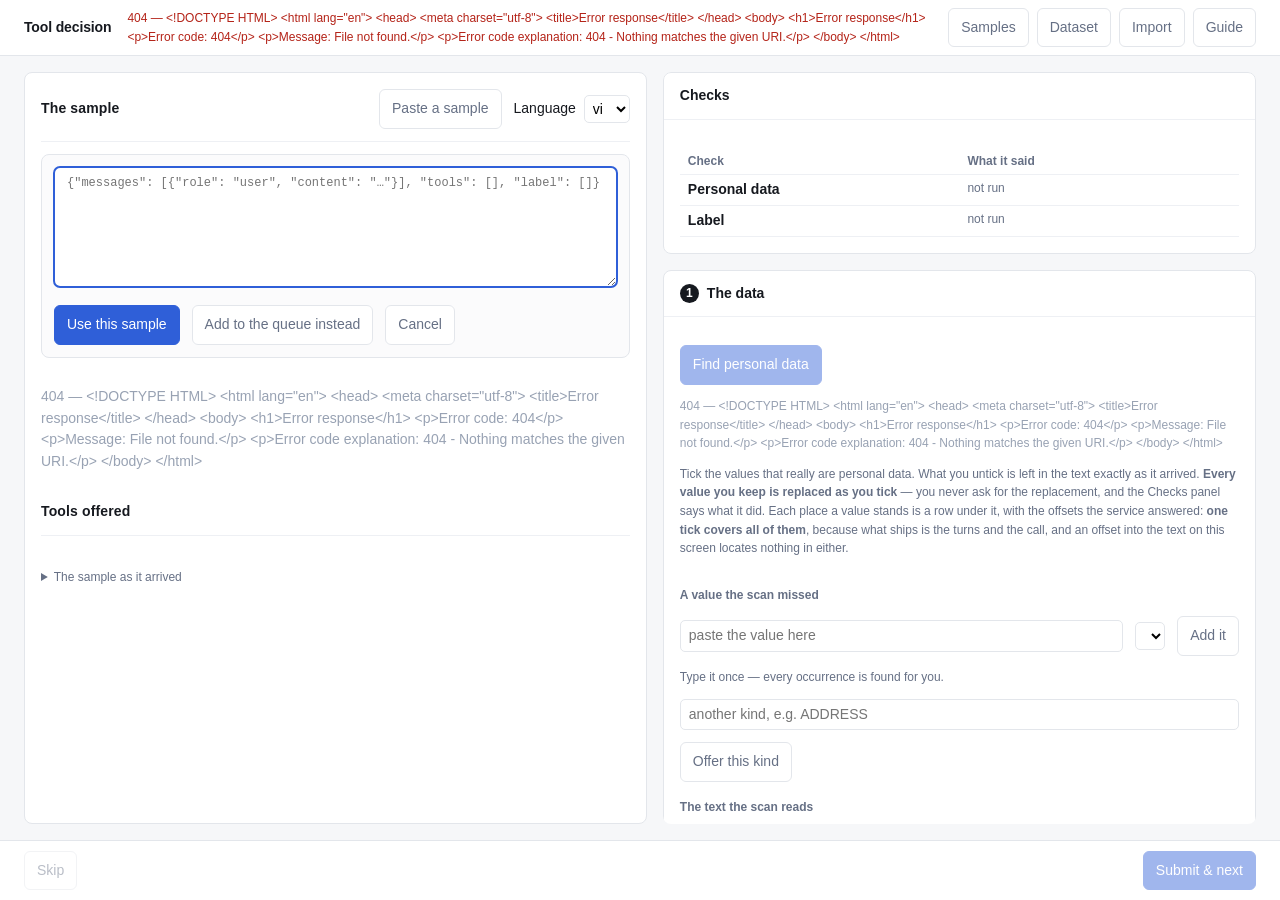
==== commit 4c8aaa2c: "feat(store): a row goes back out of the corpus, and a name says what it holds `DELETE /records` take" ====
--- a/src/dataforce/ui/index.html
+++ b/src/dataforce/ui/index.html
@@ -348,9 +348,13 @@
       <div class="fieldname">The rows</div>
       <div class="runline">
         <label class="inline"><input type="checkbox" id="dataset-bad"> Only rows nothing could validate</label>
+        <button id="dataset-erase" class="quiet" disabled>Delete the selected</button>
+        <button id="dataset-keep" class="quiet" hidden>Cancel</button>
         <button id="dataset-more" class="quiet">Show more</button>
       </div>
-      <div class="tablewrap"><table id="dataset-rows"><thead><tr>
+      <div class="note" id="dataset-going"></div>
+      <div class="tablewrap rowscroll"><table id="dataset-rows"><thead><tr>
+        <th><input type="checkbox" id="dataset-all"></th>
         <th>Sample</th><th>Domain</th><th>Arguable</th><th>Turns</th>
         <th>Calls</th><th>Offered</th><th>Redacted</th><th>Valid</th>
       </tr></thead><tbody></tbody></table></div>
--- a/src/dataforce/ui/style.css
+++ b/src/dataforce/ui/style.css
@@ -198,6 +198,11 @@
 button.accent { background: var(--accent); border-color: var(--accent); color: #fff; }
 button.accent:hover:not(:disabled) { background: #2850bd; border-color: #2850bd; }
 button.quiet { color: var(--dim); }
+/* an act with no undo, once it is armed. The word on it changes with the colour: `Delete the
+   selected` becomes `Yes, delete 3 rows`, because a screen that says a thing only in red says it
+   to some of its readers. */
+button.bad { border-color: #fecdca; background: var(--warn-soft); color: var(--warn); }
+button.bad:hover:not(:disabled) { border-color: var(--warn); }
 
 /* the note */
 
@@ -237,6 +242,13 @@
 /* the table */
 
 .tablewrap { overflow-x: auto; }
+.rowscroll { max-height: 60vh; overflow-y: auto; }
+.rowscroll thead th {
+  position: sticky;
+  top: 0;
+  background: var(--panel);
+  box-shadow: inset 0 -1px var(--line-soft);
+}
 tr.out { color: var(--dim); }
 td.ok { color: var(--ok); }
 td.bad { color: var(--warn); }
@@ -599,7 +611,14 @@
 #dataset-store { margin-bottom: var(--space-2); }
 .storedone { margin-top: var(--space-4); border-top: 1px solid var(--line-soft); padding-top: var(--space-3); }
 .storedone .turns { max-height: 320px; overflow: auto; }
+/* every facet the row was filed under, the ticked ones and the computed ones together. A row that
+   answers eleven and shows nine is a row whose other two were written and can never be read. */
+.facetlist { display: flex; flex-wrap: wrap; gap: var(--space-1) var(--space-4); margin-bottom: var(--space-3); }
+.facetlist div { font-size: var(--text-1); }
+.facetname { color: var(--dim); margin-right: var(--space-1); }
 #dataset-rows td { vertical-align: top; }
+#dataset-rows th:first-child, #dataset-rows td:first-child { width: 1%; }
+#dataset-rows input { accent-color: var(--accent); }
 #dataset-rows td.bad { font-weight: 600; }
 #dataset-rows tr.dropped { background: var(--warn-soft); }
 #dataset-rows .open {
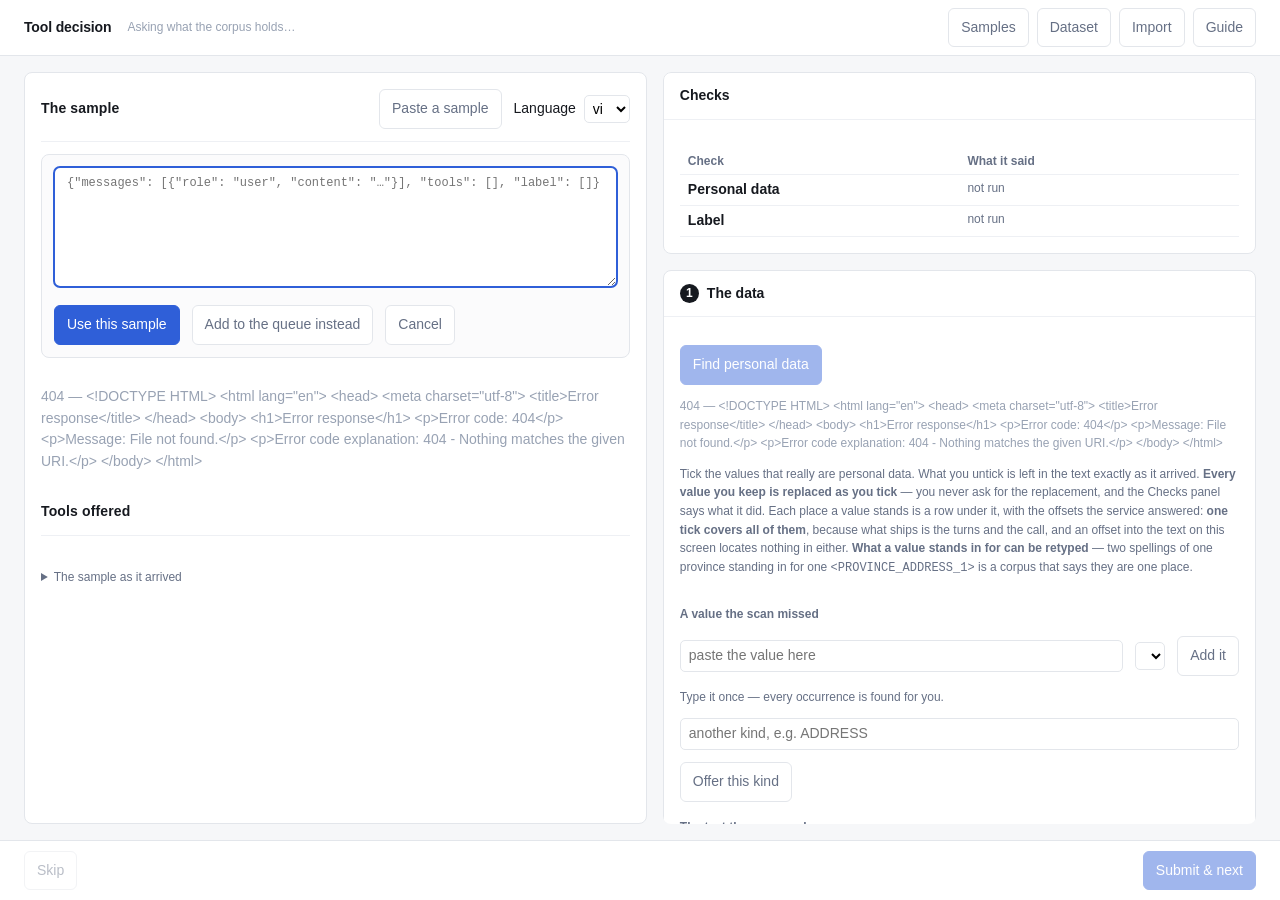
==== commit 4ff87f28: "feat(ui): what a value stands in for is the reviewer's to retype `Đà Nẵng` and `đà nẵng` in two turn" ====
--- a/src/dataforce/ui/index.html
+++ b/src/dataforce/ui/index.html
@@ -99,11 +99,14 @@
           never ask for the replacement, and the Checks panel says what it did. Each place a value
           stands is a row under it, with the offsets the service answered: <b>one tick covers all
           of them</b>, because what ships is the turns and the call, and an offset into the text on
-          this screen locates nothing in either.</p>
+          this screen locates nothing in either. <b>What a value stands in for can be retyped</b> — two
+          spellings of one province standing in for one <code>&lt;PROVINCE_ADDRESS_1&gt;</code> is a
+          corpus that says they are one place.</p>
         <div class="tablewrap"><table id="keep-table"><thead><tr>
           <th>Keep</th><th>What it is</th><th>The value</th>
           <th>stands in for</th><th>where</th><th>start</th><th>end</th>
         </tr></thead><tbody></tbody></table></div>
+        <div class="note" id="keep-note"></div>
         <div class="fieldname">A value the scan missed</div>
         <div class="runline">
           <input id="value-new" placeholder="paste the value here" spellcheck="false">
--- a/src/dataforce/ui/style.css
+++ b/src/dataforce/ui/style.css
@@ -651,7 +651,9 @@
   word-break: break-all;
 }
 #keep-table td.value { min-width: 12ch; }
-tr.out .standsfor { text-decoration: line-through; }
+tr.out .standsfor input { text-decoration: line-through; }
+.standsfor input { min-width: 14ch; width: 100%; font-size: var(--text-1); }
+.standsfor input.bad { border-color: var(--warn); background: var(--warn-soft); color: var(--warn); }
 
 
 /* the sample list */
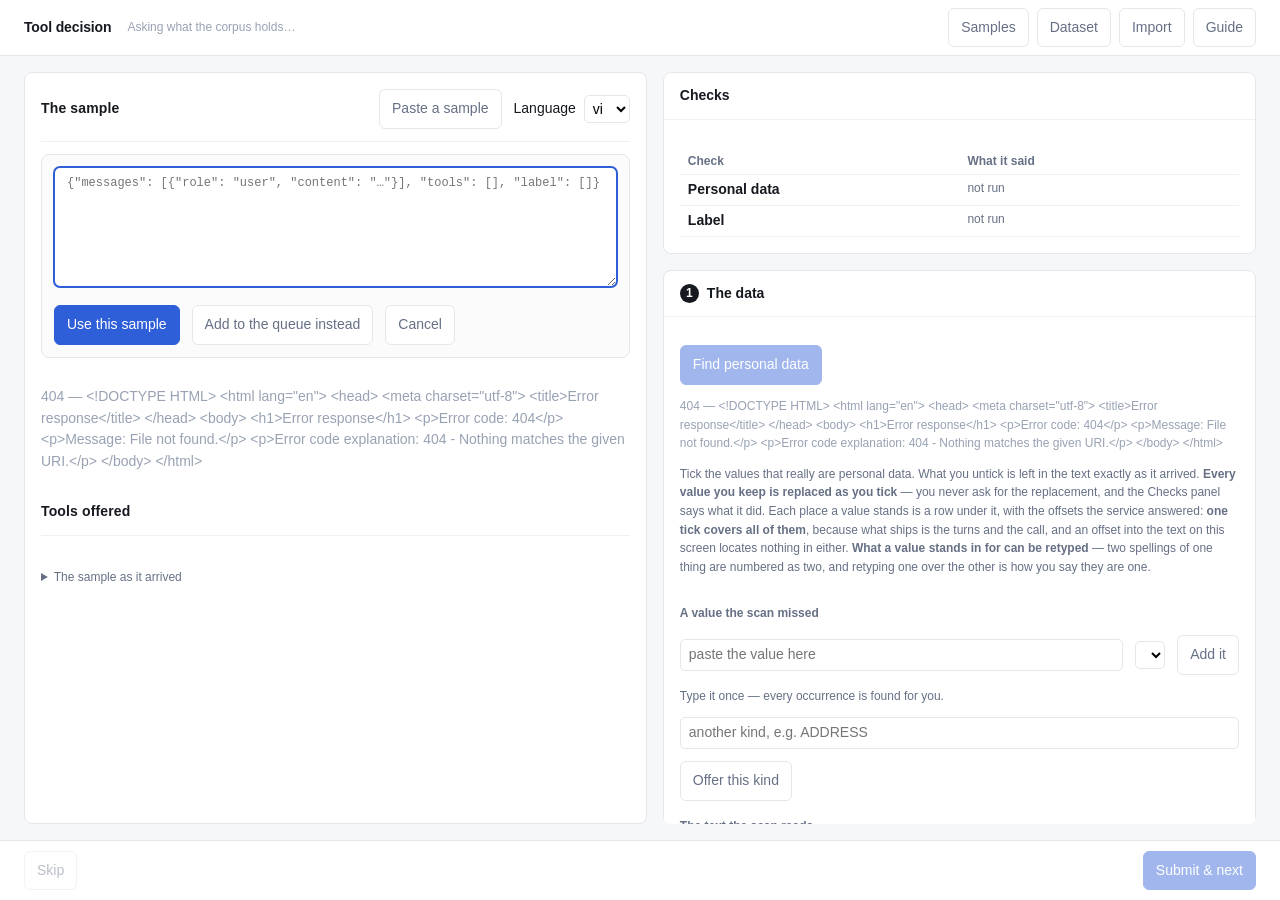
==== commit 10155ef0: "fix(pii): the outcome is over the spans handed back, not over every claim A reviewer unticking one f" ====
--- a/src/dataforce/ui/index.html
+++ b/src/dataforce/ui/index.html
@@ -100,8 +100,8 @@
           stands is a row under it, with the offsets the service answered: <b>one tick covers all
           of them</b>, because what ships is the turns and the call, and an offset into the text on
           this screen locates nothing in either. <b>What a value stands in for can be retyped</b> — two
-          spellings of one province standing in for one <code>&lt;PROVINCE_ADDRESS_1&gt;</code> is a
-          corpus that says they are one place.</p>
+          spellings of one thing are numbered as two, and retyping one over the other is how you
+          say they are one.</p>
         <div class="tablewrap"><table id="keep-table"><thead><tr>
           <th>Keep</th><th>What it is</th><th>The value</th>
           <th>stands in for</th><th>where</th><th>start</th><th>end</th>
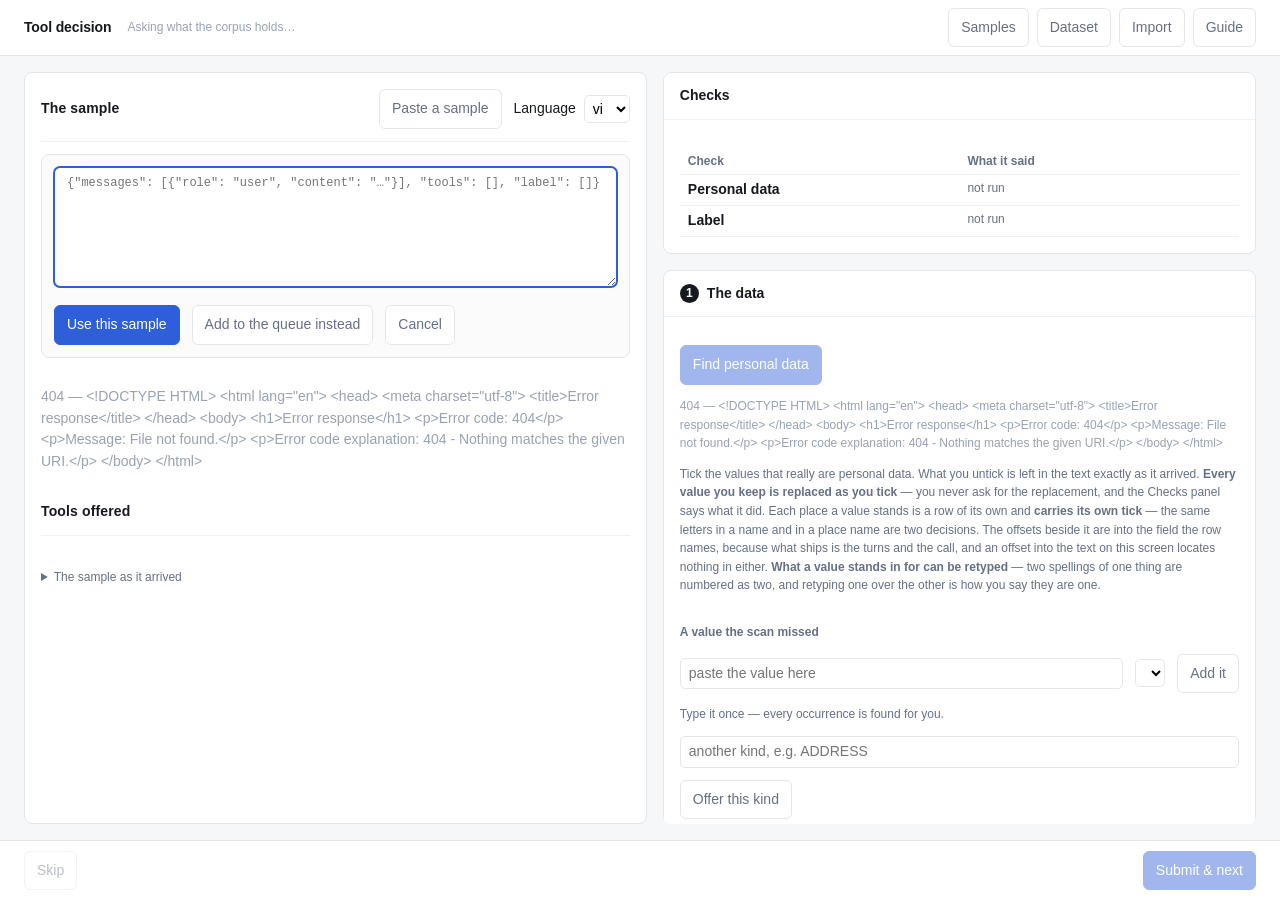
==== commit a795cf22: "fix(ui): card 1 says what its own table says Three faults read off the screen, none of them in the s" ====
--- a/src/dataforce/ui/index.html
+++ b/src/dataforce/ui/index.html
@@ -97,8 +97,9 @@
         <p class="note">Tick the values that really are personal data. What you untick is left in
           the text exactly as it arrived. <b>Every value you keep is replaced as you tick</b> — you
           never ask for the replacement, and the Checks panel says what it did. Each place a value
-          stands is a row under it, with the offsets the service answered: <b>one tick covers all
-          of them</b>, because what ships is the turns and the call, and an offset into the text on
+          stands is a row of its own and <b>carries its own tick</b> — the same letters in a name
+          and in a place name are two decisions. The offsets beside it are into the field the row
+          names, because what ships is the turns and the call, and an offset into the text on
           this screen locates nothing in either. <b>What a value stands in for can be retyped</b> — two
           spellings of one thing are numbered as two, and retyping one over the other is how you
           say they are one.</p>
